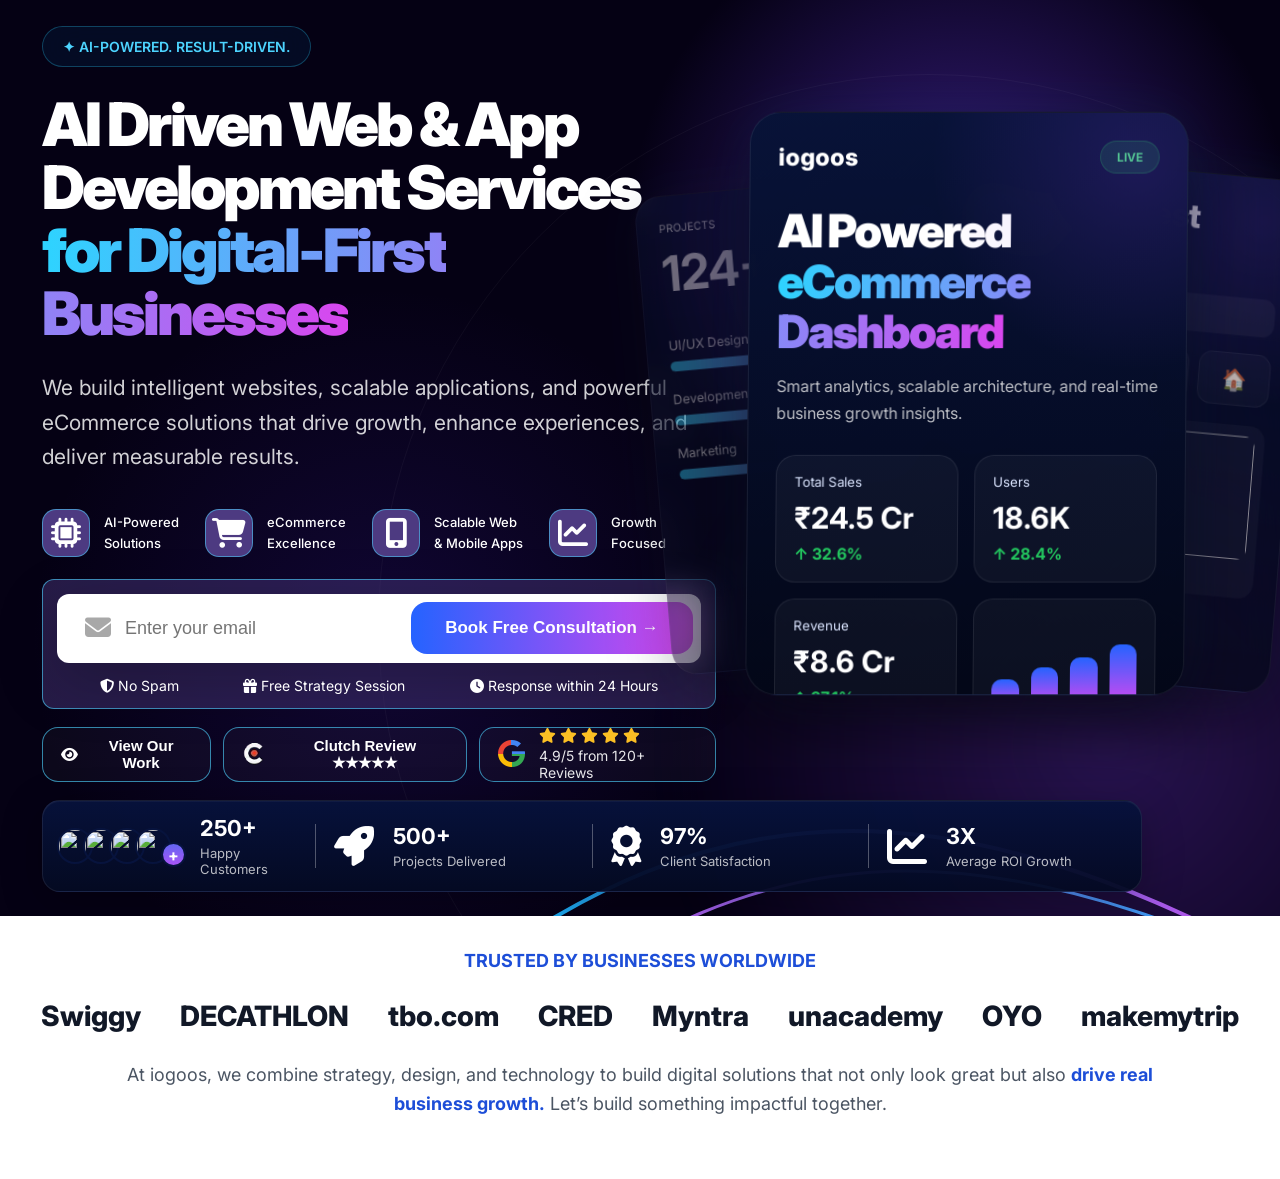
==== index.html @ 20fd9b31 "all html change" ====
<!DOCTYPE html>
<html lang="en">

<head>
  <meta charset="UTF-8" />
  <meta name="viewport" content="width=device-width, initial-scale=1.0" />
  <title>IOGOOS Solution</title>

  <link rel="stylesheet" href="responsive.css">
  <link rel="stylesheet" href="https://cdnjs.cloudflare.com/ajax/libs/font-awesome/6.5.1/css/all.min.css">
  <link href="https://fonts.googleapis.com/css2?family=Inter:wght@400;500;600;700;800;900&display=swap"
    rel="stylesheet">

  <style>
    * {
      margin: 0;
      padding: 0;
      box-sizing: border-box;
    }

    :root {
      --bg: #020817;
      --card: #08122f;
      --card2: #0b163d;
      --white: #fff;
      --text: #dbe5ff;
      --muted: rgba(255, 255, 255, .72);
      --border: rgba(255, 255, 255, .08);

      --blue: #2dd4ff;
      --purple: #d946ef;
      --indigo: #2563ff;
    }

    body {
      font-family: 'Inter', sans-serif;
      background: #fff;
      color: #fff;
      overflow-x: hidden;
    }

    /* =========================
   HERO
========================= */

    .hero {
      position: relative;
      overflow: hidden;
      /* background:
  radial-gradient(circle at top right, rgba(135, 69, 255, .20), transparent 28%),
  radial-gradient(circle at bottom right, rgba(0, 153, 255, .18), transparent 32%),
  linear-gradient(135deg,#010817 0%,#05153f 48%,#071d5d 100%); */

      background: radial-gradient(circle at 75% 25%, rgba(115, 62, 255, 0.45), transparent 28%), radial-gradient(circle at 30% 70%, rgba(67, 31, 182, 0.20), transparent 32%), #050114;
    }

    /* glow */

    .hero::before {
      content: '';
      position: absolute;
      right: -280px;
      bottom: -280px;
      width: 900px;
      height: 900px;
      border-radius: 50%;
      background:
        radial-gradient(circle, rgba(142, 72, 255, .26), transparent 70%);
      filter: blur(20px);
    }

    .hero::after {
      content: '';
      position: absolute;
      right: -200px;
      bottom: -260px;
      width: 1100px;
      height: 1100px;
      border-radius: 50%;
      border: 1px solid rgba(255, 255, 255, .04);
    }

    /* neon curves */

    .hero-lines {
      position: absolute;
      right: -160px;
      bottom: -120px;
      width: 1200px;
      opacity: .95;
      pointer-events: none;
    }

    /* =========================
   CONTAINER
========================= */

    .container {
      position: relative;
      z-index: 2;
      width: 100%;
      max-width: 1450px;
      margin: auto;
      padding: 26px 42px 24px;
    }

    /* =========================
   NAVBAR
========================= */

    .navbar {
      display: flex;
      align-items: center;
      justify-content: space-between;
      margin-bottom: 46px;
    }

    .logo {
      display: flex;
      align-items: center;
      gap: 14px;
    }

    .logo img {
      width: 42px;
    }

    .logo-text {
      font-size: 29px;
      font-weight: 800;
      letter-spacing: -1px;
    }
.mb-btn{
  display: none;
}
.mb-txt{
  display: none;
}
    .nav-links {
      list-style: none;
      display: flex;
      gap: 36px;
    }

    .nav-links a {
      text-decoration: none;
      color: #fff;
      font-size: 16px;
      font-weight: 500;
      opacity: .92;
    }

    .nav-links a:hover {
      opacity: 1;
    }

    .nav-right {
      display: flex;
      align-items: center;
      gap: 18px;
    }

    .phone-btn {
      padding: 15px 26px;
      border-radius: 50px;
      border: 1px solid rgba(255, 255, 255, .16);
      color: #fff;
      text-decoration: none;
      font-weight: 500;
      background: rgba(255, 255, 255, .02);
      backdrop-filter: blur(20px);
    }

    .cta-btn {
      border: none;
      cursor: pointer;
      padding: 16px 30px;
      border-radius: 16px;
      color: #fff;
      font-size: 15px;
      font-weight: 700;
      background: linear-gradient(90deg, #2563ff, #d946ef);
      box-shadow:
        0 10px 28px rgba(124, 58, 237, .30);
    }

    /* =========================
   GRID
========================= */

    .hero-grid {
      display: grid;
      grid-template-columns: 58% 42%;
      align-items: center;
      gap: 10px;
    }

    /* =========================
   LEFT
========================= */

    .hero-left {
      padding-right: 20px;
    }

    .badge {
      display: inline-flex;
      align-items: center;
      gap: 10px;

      padding: 11px 20px;

      border-radius: 50px;

      border: 1px solid rgba(45, 212, 255, .28);

      background: rgba(5, 17, 45, .65);

      color: #4dd4ff;

      font-size: 14px;
      font-weight: 600;

      margin-bottom: 26px;

      backdrop-filter: blur(20px);
    }

    .hero-title {
      font-size: 60px;
      line-height: 1.05;
      letter-spacing: -3px;
      font-weight: 900;
      margin-bottom: 26px;
    }

    .gradient {
      background: linear-gradient(90deg, #2dd4ff, #d946ef);
      -webkit-background-clip: text;
      -webkit-text-fill-color: transparent;
    }

    .hero-desc {
      max-width: 760px;
      font-size: 21px;
      line-height: 1.65;
      color: rgba(255, 255, 255, .82);
      margin-bottom: 34px;
    }

    /* =========================
   FEATURES
========================= */

    .features {
      display: flex;
      align-items: center;
      gap: 26px;
      margin-bottom: 22px;
      flex-wrap: wrap;
    }

    .feature-item {
      display: flex;
      align-items: center;
      gap: 14px;
    }

    img.c-img {
    width: 28px;
}
    .feature-icon {
      width: 48px;
    height: 48px;
      border-radius: 14px;
      display: flex;
      align-items: center;
      justify-content: center;
      background: #4d3a81;
      border: 1px solid #4dd4ff8a;
      font-size: 30px;
      color: #fff;
    }

    .feature-item span {
      color: #fff;
      font-size: 13px;
      line-height: 1.60;
      font-weight: 500;
      white-space: nowrap;
    }

    /* =========================
   EMAIL BOX
========================= */
.review-box {
    display: flex;
    align-items: center;
    gap: 14px;
    background: #0b0435;
    padding: 12px 18px;
    width: max-content;
    background: rgba(255, 255, 255, .03);
    border: 1px solid #4dd4ff9e;
    border-radius: 15px;
    height: 55px;
}
.google-icon i{
  font-size: 28px;
  background: conic-gradient(
    #4285F4 0deg 90deg,
    #34A853 90deg 180deg,
    #FBBC05 180deg 270deg,
    #EA4335 270deg 360deg
  );
  -webkit-background-clip:text;
  -webkit-text-fill-color:transparent;
}

.stars{
  display:flex;
  gap:4px;
  margin-bottom:4px;
}

.stars i{
  color:#fbbf24;
  font-size:15px;
}

.review-content p{
  color:#ffffff;
  font-size:14px;
  margin:0;
  opacity:0.9;
}
.email-bg {
    background: #4d3a817a;
    border: 1px solid #4dd4ff9e;
    padding: 14px;
    border-radius: 12px;
    margin-bottom: 18px;
}
ul.email-lst {
    list-style: none;
    padding: 0;
    display: flex;
    justify-content: space-between;
    margin: 0 43px;
    font-size: 14px;
}
    .email-box {
      width: 100%;

      display: flex;
      align-items: center;

      padding: 8px;

      border-radius: 12px;

      background: #fff;

      box-shadow:
        0 18px 60px rgba(0, 0, 0, .25);

      margin-bottom: 14px;
    }

    .email-box i {
      color: #00000057;
      font-size: 26px;
      padding-left: 20px;
    }

    .email-box input {
      flex: 1;
      border: none;
      outline: none;
      padding: 16px 24px 16px 14px;
      font-size: 18px;
      color: #111827;
      background: transparent;
    }

    .email-box button {
      border: none;
      cursor: pointer;

      padding: 16px 34px;

      border-radius: 16px;

      background: linear-gradient(90deg, #2563ff, #d946ef);

      color: #fff;

      font-size: 17px;
      font-weight: 700;
    }

    /* =========================
   NOTE
========================= */

    .note {
      display: flex;
      align-items: center;
      gap: 10px;
      margin-bottom: 28px;
      color: rgba(255, 255, 255, .72);
      font-size: 15px;
    }

    .note-icon {
      width: 22px;
      height: 22px;
      border-radius: 50%;
      display: flex;
      align-items: center;
      justify-content: center;
      border: 1px solid rgba(255, 255, 255, .14);
    }

    /* =========================
   ACTIONS
========================= */

.bottom-actions {
    display: flex;
    align-items: center;
    gap: 12px;
    margin-bottom: 0px;
}
.dark-btn {
    display: flex;
    align-items: center;
    gap: 12px;
    border: none;
    cursor: pointer;
    padding: 15px 18px;
    height: 55px;
    border-radius: 16px;
    color: #fff;
    font-size: 15px;
    font-weight: 600;
    background: rgba(255, 255, 255, .03);
    border: 1px solid #4dd4ff9e;
}


    /* =========================
   RIGHT VISUAL
========================= */


    /* =========================
   LAPTOP
========================= */

    .laptop {
      width: 100%;
      max-width: 760px;

      background: #091230;

      border-radius: 34px;

      padding: 18px;

      border: 1px solid rgba(255, 255, 255, .08);

      transform:
        perspective(1200px) rotateY(-11deg) rotateX(5deg);

      box-shadow:
        0 40px 80px rgba(0, 0, 0, .55),
        0 0 80px rgba(0, 102, 255, .16);
    }

    .laptop-screen {
      position: relative;
      overflow: hidden;

      min-height: 540px;

      border-radius: 24px;

      padding: 34px;

      background:
        linear-gradient(180deg, #051139, #020615);
    }

    .laptop-screen::before {
      content: '';
      position: absolute;
      top: -180px;
      right: -100px;
      width: 420px;
      height: 420px;
      border-radius: 50%;
      background:
        radial-gradient(circle, rgba(123, 92, 255, .20), transparent 70%);
    }

    /* logo */

    .small-logo {
      font-size: 26px;
      font-weight: 700;
      margin-bottom: 34px;
    }

    .screen-title {
      max-width: 500px;

      font-size: 54px;
      line-height: 1.15;
      font-weight: 800;

      margin-bottom: 18px;
    }

    .screen-desc {
      color: rgba(255, 255, 255, .72);
      margin-bottom: 24px;
    }

    .screen-btn {
      border: none;
      cursor: pointer;

      padding: 14px 28px;

      border-radius: 14px;

      background: linear-gradient(90deg, #2563ff, #d946ef);

      color: #fff;
      font-weight: 700;
    }

    /* dashboard */

    .dashboard {
      display: grid;
      grid-template-columns: 1fr 1fr;
      gap: 18px;
      margin-top: 38px;
    }

    .card {
      position: relative;
      overflow: hidden;

      padding: 20px;

      border-radius: 18px;

      background: rgba(255, 255, 255, .04);

      border: 1px solid rgba(255, 255, 255, .08);
    }

    .card::after {
      content: '';
      position: absolute;
      right: -30px;
      bottom: -30px;

      width: 120px;
      height: 120px;

      border-radius: 50%;

      background:
        radial-gradient(circle, rgba(0, 140, 255, .18), transparent 70%);
    }

    .card h5 {
      color: #d7def5;
      font-size: 14px;
      margin-bottom: 12px;
    }

    .card h3 {
      font-size: 34px;
      margin-bottom: 8px;
    }

    .green {
      color: #22c55e;
      font-weight: 700;
    }

    /* =========================
   MOBILE
========================= */

    .mobile {
      position: absolute;

      right: -30px;
      bottom: -32px;

      width: 220px;

      border-radius: 40px;

      padding: 10px;

      background: #050d25;

      border: 2px solid rgba(255, 255, 255, .08);

      box-shadow:
        0 24px 60px rgba(0, 0, 0, .55),
        0 0 40px rgba(124, 58, 237, .20);

      z-index: 5;
    }

    .mobile-screen {
      min-height: 480px;

      border-radius: 32px;

      padding: 22px 18px;

      background:
        linear-gradient(180deg, #040c25, #020617);
    }

    .mobile-title {
      font-size: 34px;
      line-height: 1.2;
      font-weight: 700;
      margin-bottom: 20px;
    }

    .search {
      width: 100%;
      border: none;
      outline: none;

      padding: 14px;

      border-radius: 14px;

      background: rgba(255, 255, 255, .06);

      color: #fff;

      margin-bottom: 18px;
    }

    .mobile-products {
      display: grid;
      grid-template-columns: 1fr 1fr;
      gap: 14px;
    }

    .product {
      text-align: center;
      background: rgba(255, 255, 255, .04);
      border-radius: 16px;
      padding: 12px;
    }

    .product img {
      width: 100%;
      border-radius: 12px;
      margin-bottom: 10px;
    }

    .product p {
      font-size: 13px;
    }

    /* =========================
   STATS BAR
========================= */

    .stats-wrap {
      margin-top: 18px;
    }

    .stats-bar {
      background:
        linear-gradient(180deg,
          rgba(7, 18, 60, .96),
          rgba(4, 10, 35, .96));

      border: 1px solid rgba(255, 255, 255, .08);

      box-shadow:
        inset 0 1px 0 rgba(255, 255, 255, .04),
        0 10px 40px rgba(0, 0, 0, .25);
      display: flex;
      align-items: center;
      justify-content: space-between;
      width: 92%;
      padding: 14px 14px;
      border-radius: 18px;
        
    }

    .stats-item {
      display: flex;
      align-items: center;
      gap: 14px;
      flex: 1;
    }

    .stats-separator {
      width: 1px;
      height: 44px;
      background: rgb(255 255 255 / 30%);
      margin: 0 18px;
    }

    .stats-icon {
      border-radius: 12px;
      display: flex;
      align-items: center;
      justify-content: center;
      font-size: 40px;
      margin-right: 5px;
    }

    .stats-text h3 {
      font-size: 22px;
      margin-bottom: 4px;
    }

    .stats-text p {
      font-size: 13px;
      color: rgba(255, 255, 255, .72);
    }

    /* avatars */

    .avatars {
      display: flex;
      align-items: center;
    }

    .avatars img {
      width: 36px;
    height: 36px;
      border-radius: 50%;
      object-fit: cover;
      margin-left: -10px;
      border: 2px solid #07133d;
    }

    .avatars img:first-child {
      margin-left: 0;
    }

    .plus {
      width: 25px;
      height: 25px;
      border-radius: 50%;
      display: flex;
      align-items: center;
      justify-content: center;
      margin-left: -10px;
      border: 2px solid #07133d;
      background: linear-gradient(180deg, #6366f1, #a855f7);
      font-size: 16px;
      font-weight: 700;
      margin-top: 18px;
    }

    /* =========================
   TRUSTED
========================= */

    .trusted {
      padding: 34px 40px 60px;
      background: #fff;
      text-align: center;
    }

    .trusted h4 {
      color: #1d4ed8;
      font-size: 18px;
      margin-bottom: 28px;
    }
.brands span {
    font-size: 28px;
}
    .brands {
      display: flex;
      justify-content: center;
      align-items: center;
      flex-wrap: wrap;
      gap: 39px;

      margin-bottom: 28px;

      font-size: 40px;
      font-weight: 800;

      color: #111827;
    }

    .trusted p {
      max-width: 1100px;
      margin: auto;

      font-size: 18px;
      line-height: 1.6;

      color: #4b5563;
    }

    .trusted strong {
      color: #1d4ed8;
    }

    /* =========================
   RESPONSIVE
========================= */

    @media(max-width:1200px) {

      .hero-grid {
        grid-template-columns: 1fr;
      }

      .visual {
        justify-content: center;
        margin-top: 50px;
      }

    }



    @media(max-width:768px) {

      .container {
        padding: 22px 12px 30px;
      }

      .navbar {
        flex-direction: column;
        gap: 24px;
      }

      .nav-links {
        flex-wrap: wrap;
        justify-content: center;
        gap: 20px;
      }

      .nav-right {
        flex-direction: column;
        width: 100%;
      }

     .hero-title {
    font-size: 30px;
    line-height: 1.08;
    letter-spacing: 1px;
}

      .hero-desc {
        font-size: 17px;
      }
      .email-box i {
        font-size: 21px;
        position: absolute;
        left: 48px;
    }
   
    .email-box {
    position: relative;
}
.email-box i {
    font-size: 21px;
    position: absolute;
    left: -4px;
    top: 14px;
}
.email-box button {
    width: 100%;
    margin-right: auto;
    padding: 13px 9px;
    font-size: 16px;
}



  .features {
    gap: 13px;
}

      .mobile {
        position: relative;
        right: auto;
        bottom: auto;
        margin-top: 20px;
      }

      .stats-bar {
        flex-wrap: wrap;
        gap: 20px;
      }

      .stats-separator {
        display: none;
      }

      .stats-item {
        display: flex;
        align-items: center;
        gap: 10px;
        flex: 1;
      }

      .brands {
        gap: 26px;
        font-size: 24px;
      }

      .trusted p {
        font-size: 18px;
      }

    }

    /* =========================================
PREMIUM MOBILE SLIDER
========================================= */

    @media(max-width:768px) {

      .hero-grid {
        grid-template-columns: 1fr;
        gap: 40px;
      }
.stats-bar {
    width: 100%;
}

      .visual {
        min-height: 495px !important;
        margin-top: 0px;
      }

      .card-slider {

        position: relative;

        width: 100%;

        max-width: 100%;

        height: 440px;

        display: flex;
        align-items: center;
        justify-content: center;
      }

      /* CARD */

      .swap-card {

        position: absolute;

        top: 0;
        left: 50%;

        width: 82%;

        height: 100%;

        padding: 20px;

        border-radius: 24px;

        transform-origin: center center;
      }

      /* ACTIVE */

      .swap-card.active {

        opacity: 1;

        z-index: 30;

        transform:
          translateX(-50%) scale(1);

        animation: none;
      }

      /* NEXT */

      .swap-card.next {

        opacity: .45;

        z-index: 20;

        transform:
          translateX(-5%) scale(.88);

        filter: blur(.4px);
      }

      /* PREV */

      .swap-card.prev {

        opacity: .45;

        z-index: 10;

        transform:
          translateX(-95%) scale(.88);

        filter: blur(.4px);
      }

      /* HOVER REMOVE */

      .swap-card.next:hover,
      .swap-card.prev:hover {
        transform: none;
      }

      /* TYPOGRAPHY */

      .swap-card h2 {

        font-size: 30px;

        line-height: 1.12;

        letter-spacing: -1px;

        margin-bottom: 14px;
      }

      .swap-card p {

        font-size: 14px;

        line-height: 1.6;

        margin-bottom: 20px;
      }

      .top-bar {

        margin-bottom: 24px;
      }

      .logo-mini {

        font-size: 20px;
      }

      .status {

        padding: 7px 14px;

        font-size: 11px;
      }

      /* ANALYTICS */

      .analytics-grid {

        gap: 10px;
      }

      .analytic-box {

        padding: 14px;

        border-radius: 14px;
      }

      .analytic-box h3 {

        font-size: 22px;
      }

      .analytic-box small {

        font-size: 11px;
      }

      /* MOBILE CARD */

      .mobile-header {

        font-size: 26px;

        margin-bottom: 16px;
      }

      .mobile-ui input {

        padding: 12px 14px;

        border-radius: 12px;

        margin-bottom: 16px;
      }

      .mobile-categories {

        gap: 8px;

        margin-bottom: 16px;
      }

      .cat {

        height: 48px;

        border-radius: 12px;

        font-size: 18px;
      }

      .product-grid {

        gap: 10px;
      }

      .product-card {

        padding: 8px;

        border-radius: 12px;
      }

      .product-card img {

        height: 95px;

        border-radius: 8px;

        margin-bottom: 8px;
      }

      .product-card p {

        font-size: 12px;
      }

      /* SAAS */

      .saas-top {

        margin-bottom: 24px;
      }

      .saas-top h3 {

        font-size: 38px;
      }

      .purple-dot {

        width: 52px;
        height: 52px;
      }

      .progress-wrap {

        gap: 16px;
      }

      .progress {

        height: 10px;
      }

    }


    @media(max-width:575px){
      ul.email-lst {
    display: grid;
    margin: 0;
    font-size: 13px;
    gap: 11px;
}

.d-none.mb-txt {
    font-size: 15px;
    margin-top: 10px;
    display: block;
}
.visual {
    display: none !important;
}
button.desk-btn {
    display: none;
}
.avatars img {
    display: none;
}
.avatars img {
    display: none;
}

.avatars img:first-child {
    display: block;
            width: 20px;
        height: 20px;
}
button.mb-btn {
    display: block;
    position: absolute;
    width: 34px;
    right: 13px;
    height: 34px;
    padding: 0;
}
.plus {
    width: 14px;
    height: 14px;
    font-size: 10px;
}
.features {
    display: grid;
    grid-template-columns: 1fr 1fr;
}
.email-box {
    flex-direction: column;
}
.bottom-actions button {
    width: 100%;
}
.stats-bar {
    display: grid;
    gap: 13px;
    width: 100%;
    grid-template-columns: 1fr 1fr;
}
.stats-icon i {
    font-size: 24px;
}
.stats-text h3 {
    font-size: 18px;
}
  .visual {
        padding-right: 0 !important;
        min-height: auto;
        margin-top: 20px;
      }
      .bottom-actions {
        flex-direction: column;
        align-items: flex-start;
      }
.email-box {
    max-width: 100%;
    flex-direction: column;
    margin-bottom: 0;
}
.hero-left {
    padding-right: 0;
}
 .email-box input {
      padding: 6px 24px 6px 27px;
    }
    ul.email-lst {
      display: none;
  }
.review-box {
    width: 100%;
}
.card-slider {
    margin-right: 20px;
}
.swap-card h2 {
    font-size: 25px;
}
.mobile-header {
    font-size: 30px  !important;
}
.brands span {
    font-size: 20px;
}
.trusted {
    padding: 34px 15px 60px;
}
.trusted p {
    font-size: 16px;
}
.hero-grid {
    gap: 0;
}
    }

      @media (min-width: 576px) and (max-width: 768px) {
.email-box input {
    padding: 9px 24px 9px 44px;
}
.email-box i {
    top: 19px;
}
.features {
    gap: 35px;
}
  }

    @media (min-width: 100px) and (max-width: 320px) {
.email-box {
    max-width: 270px;
}

.email-box input {
    padding: 7px 24px 6px 70px;
}
    }

   

    /* =========================================
RIGHT SIDE ELEGANT SLIDER
========================================= */

    .visual {
      position: relative;
      display: flex;
      justify-content: flex-end;
      align-items: center;

      min-height: 580px;

      padding-right: 60px;

      perspective: 1800px;
    }

    .card-slider {
      position: relative;

      width: 100%;
      max-width: 620px;

      height: 585px;
    }

    /* CARD */

    .swap-card {
      position: absolute;

      top: 0;
      left: 0;

      width: 100%;
      height: 100%;

      padding: 28px;

      border-radius: 32px;

      overflow: hidden;

      cursor: pointer;

      background:
        linear-gradient(180deg,
          rgba(7, 18, 55, .98),
          rgba(2, 6, 23, .98));

      border: 1px solid rgba(255, 255, 255, .08);

      box-shadow:
        0 30px 70px rgba(0, 0, 0, .55),
        0 0 60px rgba(59, 130, 246, .10);

      backdrop-filter: blur(20px);

      transition:
        transform .95s cubic-bezier(.22, 1, .36, 1),
        opacity .95s ease,
        filter .95s ease;

      will-change: transform;
    }

    /* glow */

    .swap-card::before {
      content: '';

      position: absolute;

      width: 420px;
      height: 420px;

      top: -160px;
      right: -160px;

      border-radius: 50%;

      background:
        radial-gradient(circle,
          rgba(124, 58, 237, .18),
          transparent 70%);
    }

    /* ACTIVE */

    .swap-card.active {

      z-index: 30;

      opacity: 1;

      transform:
        translateX(0) rotateY(-7deg) rotateX(4deg) scale(1);

      animation: floatCard 5s ease-in-out infinite;
    }

    /* NEXT */

    .swap-card.next {

      z-index: 20;

      opacity: .75;

      transform:
        translateX(140px) translateY(18px) rotateY(-20deg) rotateZ(5deg) scale(.88);
    }

    /* PREV */

    .swap-card.prev {

      z-index: 10;

      opacity: .40;

      transform:
        translateX(-140px) translateY(18px) rotateY(16deg) rotateZ(-5deg) scale(.82);
    }

    /* hover */

    .swap-card.next:hover {

      opacity: 1;

      transform:
        translateX(120px) translateY(8px) rotateY(-16deg) rotateZ(3deg) scale(.91);
    }

    .swap-card.prev:hover {

      opacity: .8;

      transform:
        translateX(-120px) translateY(8px) rotateY(12deg) rotateZ(-3deg) scale(.86);
    }

    /* floating */

    @keyframes floatCard {

      0% {
        transform:
          translateY(0) rotateY(-7deg) rotateX(4deg);
      }

      50% {
        transform:
          translateY(-8px) rotateY(-7deg) rotateX(4deg);
      }

      100% {
        transform:
          translateY(0) rotateY(-7deg) rotateX(4deg);
      }

    }

    /* TOP */

    .top-bar {
      display: flex;
      align-items: center;
      justify-content: space-between;

      margin-bottom: 32px;
    }

    .logo-mini {
      font-size: 24px;
      font-weight: 800;
    }

    .status {
      padding: 8px 16px;

      border-radius: 50px;

      background: rgba(34, 197, 94, .15);

      border: 1px solid rgba(34, 197, 94, .25);

      color: #4ade80;

      font-size: 12px;
      font-weight: 700;
    }

    /* TITLE */

    .swap-card h2 {
      font-size: 46px;
      line-height: 1.1;

      font-weight: 900;

      letter-spacing: -2px;

      margin-bottom: 16px;
    }

    .swap-card h2 span {
      background: linear-gradient(90deg, #2dd4ff, #d946ef);

      -webkit-background-clip: text;
      -webkit-text-fill-color: transparent;
    }

    .swap-card p {
      color: rgba(255, 255, 255, .72);

      line-height: 1.7;

      font-size: 16px;

      margin-bottom: 28px;
    }

    /* ANALYTICS */

    .analytics-grid {
      display: grid;
      grid-template-columns: 1fr 1fr;
      gap: 16px;
    }

    .analytic-box {
      padding: 18px;

      border-radius: 20px;

      background: rgba(255, 255, 255, .04);

      border: 1px solid rgba(255, 255, 255, .08);
    }

    .analytic-box small {
      display: block;
      color: #dbe5ff;
      margin-bottom: 10px;
    }

    .analytic-box h3 {
      font-size: 30px;
      margin-bottom: 8px;
    }

    .green {
      color: #22c55e;
      font-weight: 700;
    }

    /* BARS */

    .bars {
      height: 100%;

      display: flex;
      align-items: flex-end;
      gap: 12px;

      padding-top: 20px;
    }

    .bars span {
      flex: 1;

      border-radius: 10px 10px 0 0;

      background:
        linear-gradient(180deg, #2563ff, #d946ef);

      animation: barAnim 1.5s infinite alternate;
    }

    .bars span:nth-child(1) {
      height: 40%;
    }

    .bars span:nth-child(2) {
      height: 58%;
    }

    .bars span:nth-child(3) {
      height: 72%;
    }

    .bars span:nth-child(4) {
      height: 90%;
    }

    @keyframes barAnim {

      from {
        opacity: .6;
        transform: translateY(4px);
      }

      to {
        opacity: 1;
        transform: translateY(0);
      }

    }

    /* MOBILE UI */

    .mobile-header {
      font-size: 38px;
      line-height: 1.15;

      font-weight: 800;

      margin-bottom: 22px;
    }

    .mobile-ui input {
      width: 100%;

      border: none;
      outline: none;

      padding: 14px 16px;

      border-radius: 14px;

      background: rgba(255, 255, 255, .06);

      color: #fff;

      margin-bottom: 20px;
    }

    .mobile-categories {
      display: grid;
      grid-template-columns: repeat(4, 1fr);

      gap: 12px;

      margin-bottom: 22px;
    }

    .cat {
      height: 60px;

      border-radius: 16px;

      display: flex;
      align-items: center;
      justify-content: center;

      font-size: 24px;

      background: rgba(255, 255, 255, .04);

      border: 1px solid rgba(255, 255, 255, .08);
    }

    .product-grid {
      display: grid;
      grid-template-columns: 1fr 1fr;
      gap: 14px;
    }

    .product-card {
      padding: 12px;

      border-radius: 18px;

      background: rgba(255, 255, 255, .04);
    }

    .product-card img {
      width: 100%;
      height: 140px;

      object-fit: cover;

      border-radius: 12px;

      margin-bottom: 10px;
    }

    .product-card p {
      margin: 0;
      font-size: 13px;
    }

    /* SAAS */

    .saas-top {
      display: flex;
      align-items: center;
      justify-content: space-between;

      margin-bottom: 42px;
    }

    .saas-top h3 {
      font-size: 60px;
      margin-top: 10px;
    }

    .purple-dot {
      width: 74px;
      height: 74px;

      border-radius: 50%;

      background:
        radial-gradient(circle at top,
          #d946ef,
          #2563ff);
    }

    .progress-wrap {
      display: flex;
      flex-direction: column;
      gap: 24px;
    }

    .progress-item label {
      display: block;
      margin-bottom: 10px;
    }

    .progress {
      width: 100%;
      height: 12px;

      border-radius: 20px;

      overflow: hidden;

      background: rgba(255, 255, 255, .08);
    }

    .progress span {
      display: block;
      height: 100%;

      border-radius: 20px;

      background:
        linear-gradient(90deg, #2dd4ff, #d946ef);
    }

    /* RESPONSIVE */

    @media(max-width:768px) {

    

      .card-slider {
        height: 480px;
      }

      .swap-card {
        padding: 22px;
      }

      .swap-card.active {
        transform: none;
        animation: none;
      }

      .swap-card.next,
      .swap-card.prev {
        display: none;
      }

      .swap-card h2 {
        font-size: 34px;
      }

    }


  </style>
</head>

<body>
 <section class="hero">

    <!-- glow lines -->
    <svg class="hero-lines" viewBox="0 0 1200 800" fill="none">
      <path d="M200 760C480 540 720 540 1100 760" stroke="url(#g1)" stroke-width="4" />
      <path d="M260 800C540 580 760 580 1180 800" stroke="url(#g2)" stroke-width="3" />
      <defs>
        <linearGradient id="g1">
          <stop stop-color="#00C2FF" />
          <stop offset="1" stop-color="#D946EF" />
        </linearGradient>
        <linearGradient id="g2">
          <stop stop-color="#D946EF" />
          <stop offset="1" stop-color="#00C2FF" />
        </linearGradient>
      </defs>
    </svg>

    <div class="container">
      <!-- HERO GRID -->

      <div class="hero-grid">

        <!-- LEFT -->

        <div class="hero-left">

          <div class="badge">
            ✦ AI-POWERED. RESULT-DRIVEN.
          </div>

          <h1 class="hero-title">
            AI Driven Web & App Development Services
            <span class="gradient">
              for Digital-First Businesses
            </span>
          </h1>

          <p class="hero-desc">
            We build intelligent websites, scalable applications,
            and powerful eCommerce solutions that drive growth,
            enhance experiences, and deliver measurable results.
          </p>

          <!-- FEATURES -->

          <div class="features">

            <div class="feature-item">
              <div class="feature-icon"><i class="fa-solid fa-microchip"></i></div>
              <span>AI-Powered<br> Solutions</span>
            </div>

            <div class="feature-item">
              <div class="feature-icon"><i class="fa-solid fa-cart-shopping"></i></div>
              <span>eCommerce<br> Excellence</span>
            </div>

            <div class="feature-item">
              <div class="feature-icon"><i class="fa-solid fa-mobile-screen-button"></i></div>
              <span>Scalable Web<br> & Mobile Apps</span>
            </div>

            <div class="feature-item">
              <div class="feature-icon"><i class="fa-solid fa-chart-line"></i></div>
              <span>Growth<br> Focused</span>
            </div>

          </div>

          <!-- EMAIL -->

          <div class="email-bg">
            <div class="email-box">
              <i class="fa-solid fa-envelope"></i>
              <input type="email" placeholder="Enter your email">
              <button class="mb-btn">→</button>
              <button class="desk-btn">Book Free Consultation →</button>
            </div>
            <p class="d-none mb-txt">Enter your email for free consultancy</p>
            <ul class="email-lst">
              <li><i class="fas fa-shield-alt"></i> No Spam</li>
              <li><i class="fas fa-gift"></i> Free Strategy Session</li>
              <li><i class="fas fa-clock"></i> Response within 24 Hours</li>
            </ul>

          </div>
          <!-- <div class="note">
            <span class="note-icon">🛡</span>
            No spam. Just expert advice to grow your business.
          </div> -->

          <!-- ACTIONS -->
           <div class="bottom-actions">

          <button class="dark-btn">
            <i class="fa-solid fa-eye"></i> View Our Work
          </button>

          <button class="dark-btn">
            <img class="c-img" src="c.png" alt="">  Clutch Review ★★★★★
          </button>
           <div class="review-box">
              <div class="google-icon">
                <i class="fa-brands fa-google"></i>
              </div>

              <div class="review-content">
                
                <div class="stars">
                  <i class="fas fa-star"></i>
                  <i class="fas fa-star"></i>
                  <i class="fas fa-star"></i>
                  <i class="fas fa-star"></i>
                  <i class="fas fa-star"></i>
                </div>
                <p>4.9/5 from 120+ Reviews</p>
              </div>
          </div>

        </div>

          </div>
        <!-- RIGHT -->



        <!-- =========================================
RIGHT SIDE CARD SWAP SLIDER
Replace your current .visual section with this
========================================= -->

        <!-- =========================================
RIGHT SIDE ELEGANT CARD SWAP SLIDER
REPLACE YOUR EXISTING .visual SECTION
========================================= -->

        <div class="visual">

          <div class="card-slider">

            <!-- CARD 1 -->

            <div class="swap-card active">

              <div class="card-glow"></div>

              <div class="top-bar">
                <div class="logo-mini">iogoos</div>

                <div class="status">
                  LIVE
                </div>
              </div>

              <h2>
                AI Powered <span>eCommerce Dashboard</span>
              </h2>

              <p>
                Smart analytics, scalable architecture,
                and real-time business growth insights.
              </p>

              <div class="analytics-grid">

                <div class="analytic-box">
                  <small>Total Sales</small>
                  <h3>₹24.5 Cr</h3>
                  <span class="green">↑ 32.6%</span>
                </div>

                <div class="analytic-box">
                  <small>Users</small>
                  <h3>18.6K</h3>
                  <span class="green">↑ 28.4%</span>
                </div>

                <div class="analytic-box">
                  <small>Revenue</small>
                  <h3>₹8.6 Cr</h3>
                  <span class="green">↑ 37.1%</span>
                </div>

                <div class="analytic-box chart-box">

                  <div class="bars">
                    <span></span>
                    <span></span>
                    <span></span>
                    <span></span>
                  </div>

                </div>

              </div>

            </div>

            <!-- CARD 2 -->

            <div class="swap-card next">

              <div class="mobile-ui">

                <div class="mobile-header">
                  Shop the Latest Trends
                </div>

                <input type="text" placeholder="Search products...">

                <div class="mobile-categories">

                  <div class="cat">👕</div>
                  <div class="cat">🎧</div>
                  <div class="cat">📱</div>
                  <div class="cat">🏠</div>

                </div>

                <div class="product-grid">

                  <div class="product-card">
                    <img
                      src="https://images.unsplash.com/photo-1546868871-7041f2a55e12?q=80&w=400&auto=format&fit=crop">
                    <p>Smart Watch</p>
                  </div>

                  <div class="product-card">
                    <img
                      src="https://images.unsplash.com/photo-1505740420928-5e560c06d30e?q=80&w=400&auto=format&fit=crop">
                    <p>Headphones</p>
                  </div>

                </div>

              </div>

            </div>

            <!-- CARD 3 -->

            <div class="swap-card prev">

              <div class="saas-ui">

                <div class="saas-top">

                  <div>
                    <small>PROJECTS</small>
                    <h3>124+</h3>
                  </div>

                  <div class="purple-dot"></div>

                </div>

                <div class="progress-wrap">

                  <div class="progress-item">
                    <label>UI/UX Design</label>

                    <div class="progress">
                      <span style="width:92%"></span>
                    </div>
                  </div>

                  <div class="progress-item">
                    <label>Development</label>

                    <div class="progress">
                      <span style="width:86%"></span>
                    </div>
                  </div>

                  <div class="progress-item">
                    <label>Marketing</label>

                    <div class="progress">
                      <span style="width:76%"></span>
                    </div>
                  </div>

                </div>

              </div>

            </div>

          </div>

        </div>


        <!-- Right Side End-->

      </div>

      <!-- STATS -->

      <div class="stats-wrap">

        <div class="stats-bar">

          <div class="stats-item mb-state">

            <div class="avatars">
              <img src="https://i.pravatar.cc/100?img=11">
              <img src="https://i.pravatar.cc/100?img=12">
              <img src="https://i.pravatar.cc/100?img=13">
              <img src="https://i.pravatar.cc/100?img=14">
              <span class="plus">+</span>
            </div>

            <div class="stats-text">
              <h3>250+</h3>
              <p>Happy Customers</p>
            </div>

          </div>

          <div class="stats-separator"></div>

          <div class="stats-item">

            <div class="stats-icon"><i class="fa-solid fa-rocket"></i></div>

            <div class="stats-text">
              <h3>500+</h3>
              <p>Projects Delivered</p>
            </div>

          </div>

          <div class="stats-separator"></div>

          <div class="stats-item">

            <div class="stats-icon"><i class="fa-solid fa-award"></i></div>

            <div class="stats-text">
              <h3>97%</h3>
              <p>Client Satisfaction</p>
            </div>

          </div>

          <div class="stats-separator"></div>

          <div class="stats-item">

            <div class="stats-icon"><i class="fa-solid fa-chart-line"></i></div>

            <div class="stats-text">
              <h3>3X</h3>
              <p>Average ROI Growth</p>
            </div>

          </div>

        </div>

      </div>

    </div>

  </section>

  <!-- TRUSTED -->

  <section class="trusted">

    <h4>TRUSTED BY BUSINESSES WORLDWIDE</h4>

    <div class="brands">
      <span>Swiggy</span>
      <span>DECATHLON</span>
      <span>tbo.com</span>
      <span>CRED</span>
      <span>Myntra</span>
      <span>unacademy</span>
      <span>OYO</span>
      <span>makemytrip</span>
    </div>

    <p>
      At iogoos, we combine strategy, design, and technology to build digital solutions
      that not only look great but also
      <strong>drive real business growth.</strong>
      Let’s build something impactful together.
    </p>

  </section>

</body>
<script>

  /* =========================================
  INTERACTIVE CARD SLIDER
  ========================================= */

  const cards = document.querySelectorAll(".swap-card");

  let current = 0;
  let autoPlay;

  /* update */

  function updateCards() {

    cards.forEach((card, index) => {

      card.classList.remove(
        "active",
        "next",
        "prev"
      );

      if (index === current) {

        card.classList.add("active");

      }

      else if (
        index === (current + 1) % cards.length
      ) {

        card.classList.add("next");

      }

      else {

        card.classList.add("prev");

      }

    });

  }

  /* next */

  function nextCard() {

    current++;

    if (current >= cards.length) {
      current = 0;
    }

    updateCards();

  }

  /* prev */

  function prevCard() {

    current--;

    if (current < 0) {
      current = cards.length - 1;
    }

    updateCards();

  }

  /* autoplay */

  function startAutoPlay() {

    autoPlay = setInterval(() => {

      nextCard();

    }, 4000);

  }

  function stopAutoPlay() {

    clearInterval(autoPlay);

  }

  /* click swap */

  cards.forEach((card) => {

    card.addEventListener("click", () => {

      if (card.classList.contains("next")) {

        nextCard();

      }

      else if (card.classList.contains("prev")) {

        prevCard();

      }

      stopAutoPlay();
      startAutoPlay();

    });

  });

  /* init */

  updateCards();
  startAutoPlay();
</script>

</html>
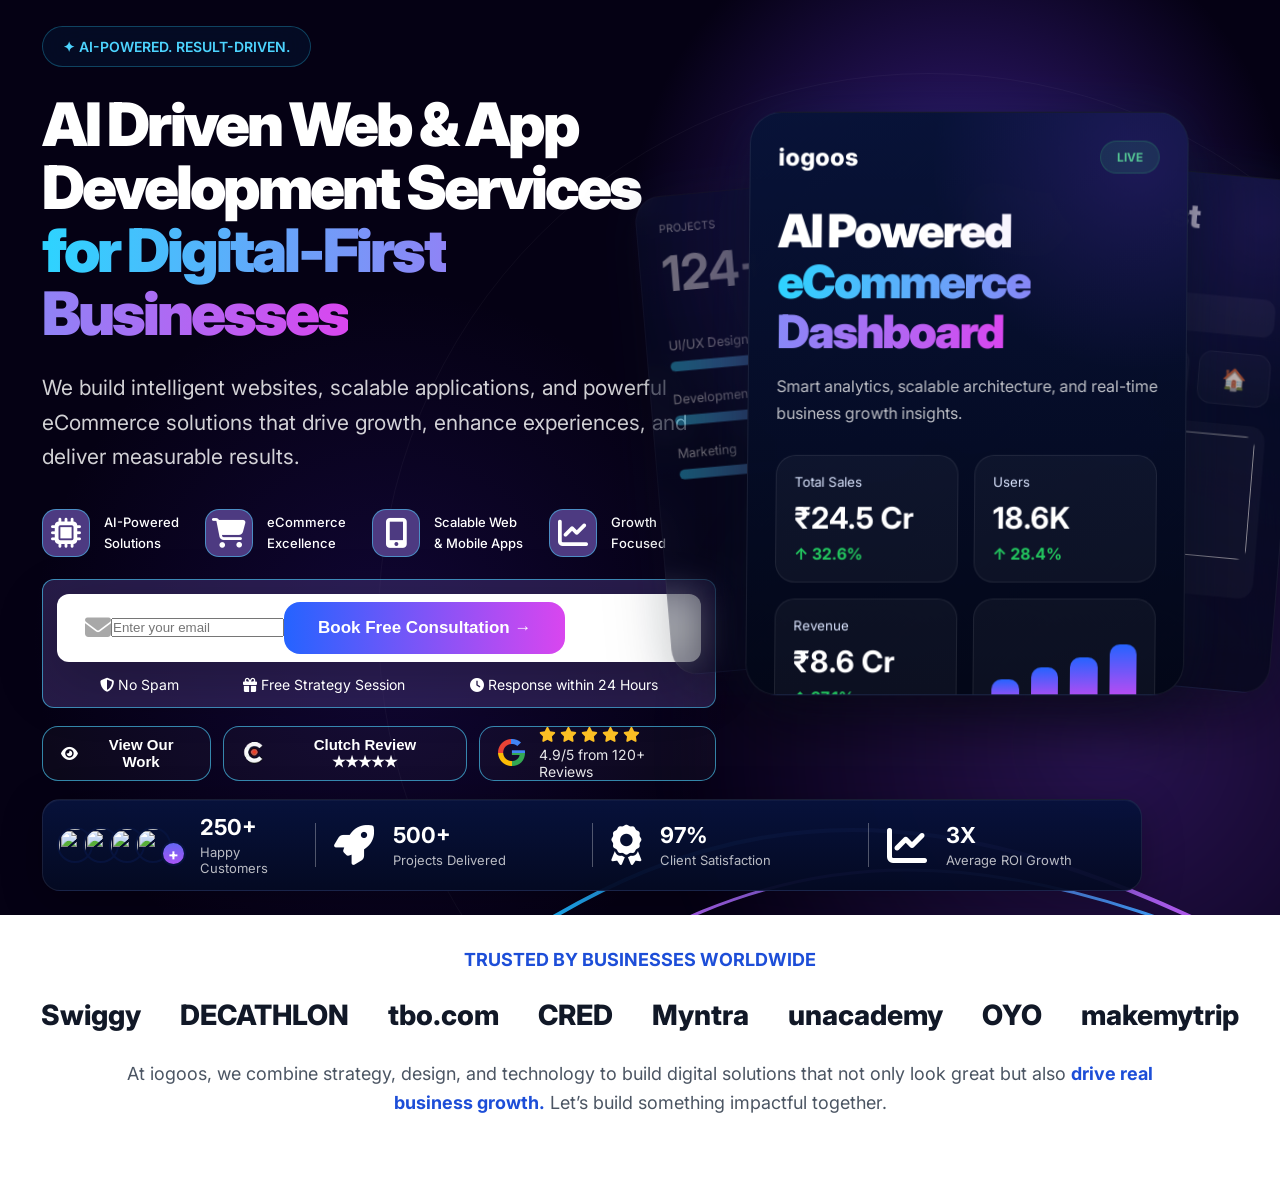
==== commit 29f305ac: "change" ====
--- a/index.html
+++ b/index.html
@@ -367,13 +367,13 @@
       margin-bottom: 14px;
     }
 
-    .email-box i {
+    .email-box  .fa-envelope {
       color: #00000057;
       font-size: 26px;
       padding-left: 20px;
     }
 
-    .email-box input {
+    .email-box  .fa-envelopenput {
       flex: 1;
       border: none;
       outline: none;
@@ -871,7 +871,7 @@
       .hero-desc {
         font-size: 17px;
       }
-      .email-box i {
+      .email-box  .fa-envelope {
         font-size: 21px;
         position: absolute;
         left: 48px;
@@ -880,7 +880,7 @@
     .email-box {
     position: relative;
 }
-.email-box i {
+.email-box  .fa-envelope {
     font-size: 21px;
     position: absolute;
     left: -4px;
@@ -1273,7 +1273,7 @@
 .hero-left {
     padding-right: 0;
 }
- .email-box input {
+ .email-box  .fa-envelopenput {
       padding: 6px 24px 6px 27px;
     }
     ul.email-lst {
@@ -1306,10 +1306,10 @@
     }
 
       @media (min-width: 576px) and (max-width: 768px) {
-.email-box input {
+.email-box  .fa-envelopenput {
     padding: 9px 24px 9px 44px;
 }
-.email-box i {
+.email-box  .fa-envelope {
     top: 19px;
 }
 .features {
@@ -1322,7 +1322,7 @@
     max-width: 270px;
 }
 
-.email-box input {
+.email-box  .fa-envelopenput {
     padding: 7px 24px 6px 70px;
 }
     }
@@ -2212,128 +2212,6 @@
   </section>
 
 </body>
-<script>
-
-  /* =========================================
-  INTERACTIVE CARD SLIDER
-  ========================================= */
-
-  const cards = document.querySelectorAll(".swap-card");
-
-  let current = 0;
-  let autoPlay;
-
-  /* update */
-
-  function updateCards() {
-
-    cards.forEach((card, index) => {
-
-      card.classList.remove(
-        "active",
-        "next",
-        "prev"
-      );
-
-      if (index === current) {
-
-        card.classList.add("active");
-
-      }
-
-      else if (
-        index === (current + 1) % cards.length
-      ) {
-
-        card.classList.add("next");
-
-      }
-
-      else {
-
-        card.classList.add("prev");
-
-      }
-
-    });
-
-  }
-
-  /* next */
-
-  function nextCard() {
-
-    current++;
-
-    if (current >= cards.length) {
-      current = 0;
-    }
-
-    updateCards();
-
-  }
-
-  /* prev */
-
-  function prevCard() {
-
-    current--;
-
-    if (current < 0) {
-      current = cards.length - 1;
-    }
-
-    updateCards();
-
-  }
-
-  /* autoplay */
-
-  function startAutoPlay() {
-
-    autoPlay = setInterval(() => {
-
-      nextCard();
-
-    }, 4000);
-
-  }
-
-  function stopAutoPlay() {
-
-    clearInterval(autoPlay);
-
-  }
-
-  /* click swap */
-
-  cards.forEach((card) => {
-
-    card.addEventListener("click", () => {
-
-      if (card.classList.contains("next")) {
-
-        nextCard();
-
-      }
-
-      else if (card.classList.contains("prev")) {
-
-        prevCard();
-
-      }
-
-      stopAutoPlay();
-      startAutoPlay();
-
-    });
-
-  });
-
-  /* init */
-
-  updateCards();
-  startAutoPlay();
-</script>
+<script src="js/form.js"></script>
 
 </html>
